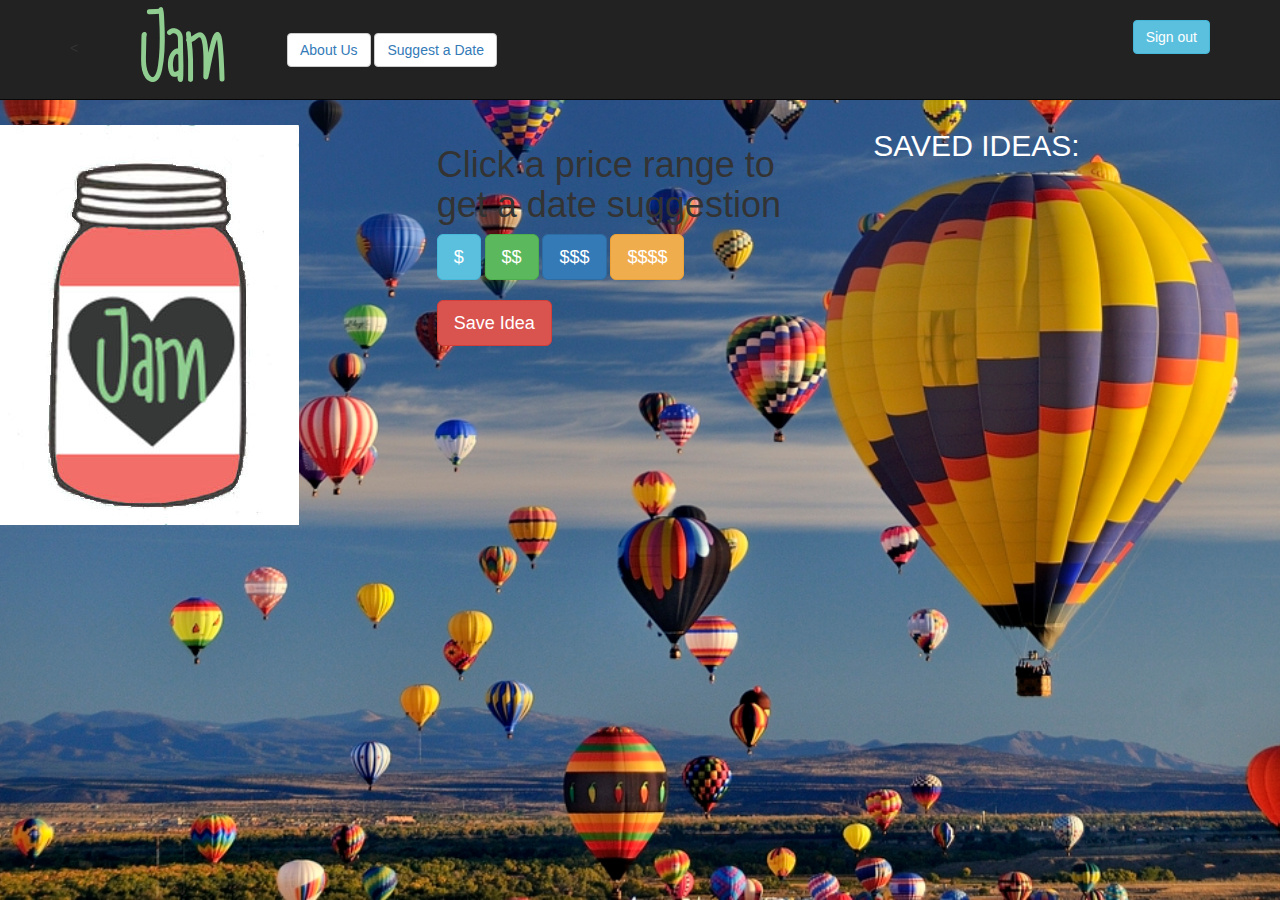
==== index.html @ 69cae4d4 "backgroundew toherthdsjghs" ====
<!DOCTYPE html>
<html lang="en">
<head> 
    <meta charset="utf-8">
    <meta http-equiv="X-UA-Compatible" content="IE=edge">
    <meta name="viewport" content="width=device-width, initial-scale=1">
    <meta name="description" content="">
    <meta name="author" content="">
    <meta name="google-signin-scope" content="profile email">
    <meta name="google-signin-client_id" content="827443004170-3kdkoqa3dm3qbdn2gkjbagcf77bv9r4o.apps.googleusercontent.com">
    <script src="https://apis.google.com/js/platform.js" async defer></script>
        <title>Jam - Date Ideas</title>
        <link href="css/bootstrap.min.css" rel="stylesheet">
        <link href="css/full.css" rel="stylesheet">
    </head>
    
    <body class = "full">
        <!-- Navigation -->
        <nav class="navbar navbar-inverse navbar-fixed-top" role="navigation">
            <div class="container">
                <!-- Brand and toggle get grouped for better mobile display -->
                <div class="navbar-header">
                    <button type="button" class="navbar-toggle" data-toggle="collapse" data-target="#bs-example-navbar-collapse-1">
                        <span class="sr-only">Toggle navigation</span>
                        <span class="icon-bar"></span>
                        <span class="icon-bar"></span>
                        <span class="icon-bar"></span>
                    </button>
                    <<a href="index.html"> <img src="images/jam-logo.png" id = "logo"></img> </a>
                    <button type="button" class="btn btn-default btn-md"><a href="pages/aboutUs.html">About Us</a></button>
                    <button type="button" class="btn btn-default btn-md"><a href="pages/suggestion.html">Suggest a Date</a></button>
                </div>
                <!-- Login / Signout Button --> 
                <div style="float:right">
                    <div class="g-signin2" data-onsuccess="onSignIn" data-theme="dark" style="padding:10px 0px 10px 0px"></div>
                    <div><button type="button" class="btn btn-default btn-md btn-info" onclick="signOut();">Sign out</button></div>
                </div>
            </div>
        </nav>
        
        <div class="container-fluid" id = "push">
            <div class="row">
                <div class="col-md-4">
                    <a href="https://www.gotinder.com/"target="_blank"><img src="images/jam-logo-2.jpg"></a> 
                </div>
                        
                <div class="col-md-4">
                      <h1 id = "changeText">Click a price range to <br> get a date suggestion</h1>
                      <button type="button" class="btn btn-default btn-lg btn-info" onclick="resetButtonCheap()">$</button>
                      <button type="button" class="btn btn-default btn-lg btn-success" onclick="resetButtonModerate()">$$</button>
                      <button type="button" class="btn btn-default btn-lg btn-primary" onclick="resetButtonPricey()">$$$</button>
                      <button type="button" class="btn btn-default btn-lg btn-warning" onclick="resetButtonExpensive()">$$$$</button>
                      <br><br>
                      <button type="button" class="btn btn-default btn-lg btn-danger" onclick="saveIdea();">Save Idea</button>
                </div>       
                <div class="col-md-4" id = "listTitle" class = "list">
                    <p id = "title">SAVED IDEAS:</p>
                        <ul id = "myList" class = "list">
                        </ul>
                </div>
            </div>
        </div>
    <script src="js/jquery.js"></script>
    <script src="js/bootstrap.min.js"></script>
    <script src="js/Tabletop.js"></script>
    <script src="js/jam.js"></script>
    <script src="//use.edgefonts.net/antic.js"></script>  

    </body>
</html>
---- css/full.css ----
/*!
 * Start Bootstrap - Full HTML Template (http://startbootstrap.com)
 * Code licensed under the Apache License v2.0.
 * For details, see http://www.apache.org/licenses/LICENSE-2.0.
 */

body {
    margin-top: 50px; /* Required margin for .navbar-fixed-top. Remove if using .navbar-static-top. Change if height of navigation changes. */
}

/* Header Image Background - Change the URL below to your image path (example: ../images/background.jpg) */

.full {
    background: url('../images/air-balloon.jpg') no-repeat center center fixed;
    -webkit-background-size: cover;
    -moz-background-size: cover;
    background-size: cover;
    -o-background-size: cover;
}

#push {
    padding:75px 0px 0px 0px;
}

#myList {
    width:400px;
    height:400px;
    overflow-y:scroll;
}

#listTitle {
	font-size: 25px;
}

#title {
	border-width: 7px;
	font-size: 30px;
	font-family: "Lucida Sans Unicode", "Lucida Grande", sans-serif;
    color: #ffffff;
}

li {
	border-width: 10px;
	padding-width: 10px;
	font-family: "Lucida Sans Unicode", "Lucida Grande", sans-serif;
    color: #ffffff;
}

#logo {
    background-color: none! important;
}
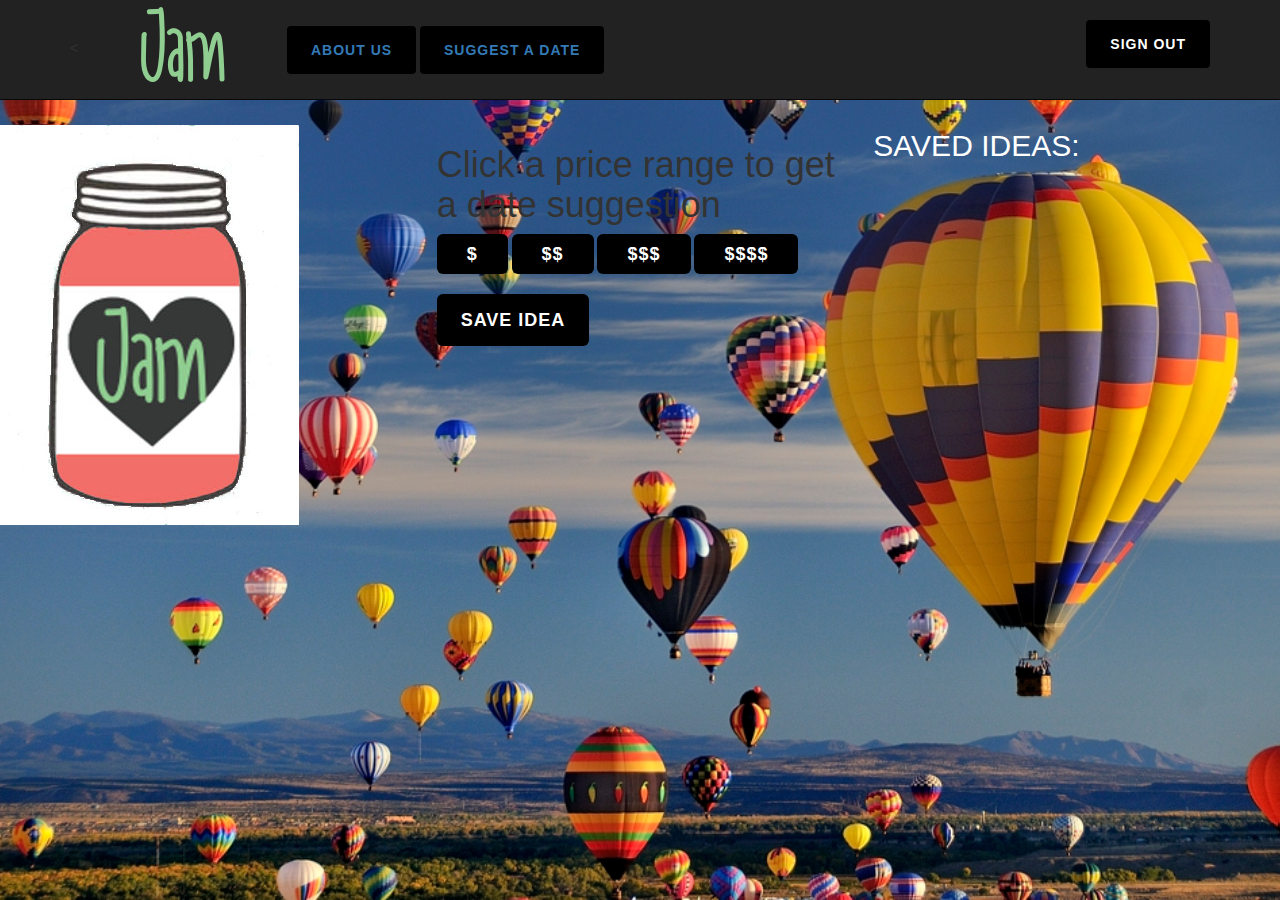
==== commit 9e2b73c0: "Merge remote-tracking branch 'origin/master'" ====
--- a/index.html
+++ b/index.html
@@ -45,11 +45,11 @@
                 </div>
                         
                 <div class="col-md-4">
-                      <h1 id = "changeText">Click a price range to <br> get a date suggestion</h1>
-                      <button type="button" class="btn btn-default btn-lg btn-info" onclick="resetButtonCheap()">$</button>
-                      <button type="button" class="btn btn-default btn-lg btn-success" onclick="resetButtonModerate()">$$</button>
-                      <button type="button" class="btn btn-default btn-lg btn-primary" onclick="resetButtonPricey()">$$$</button>
-                      <button type="button" class="btn btn-default btn-lg btn-warning" onclick="resetButtonExpensive()">$$$$</button>
+                      <h1 id = "changeText">Click a price range to get a date suggestion</h1>
+                      <button type="button" class="btn btn-default btn-lg btn-info sickStyle" onclick="resetButtonCheap()">$</button>
+                      <button type="button" class="btn btn-default btn-lg btn-success sickStyle" onclick="resetButtonModerate()">$$</button>
+                      <button type="button" class="btn btn-default btn-lg btn-primary sickStyle" onclick="resetButtonPricey()">$$$</button>
+                      <button type="button" class="btn btn-default btn-lg btn-warning sickStyle" onclick="resetButtonExpensive()">$$$$</button>
                       <br><br>
                       <button type="button" class="btn btn-default btn-lg btn-danger" onclick="saveIdea();">Save Idea</button>
                 </div>       
--- a/css/full.css
+++ b/css/full.css
@@ -43,9 +43,39 @@
 	border-width: 10px;
 	padding-width: 10px;
 	font-family: "Lucida Sans Unicode", "Lucida Grande", sans-serif;
+<<<<<<< HEAD
     color: #ffffff;
 }
 
 #logo {
     background-color: none! important;
-}+}
+=======
+	color: #000000;
+}
+
+#changeText {
+	font-family: "Lucida Sans Unicode", "Lucida Grande", sans-serif;
+	font-size: 20px;
+	color: #ffffff;
+}
+
+#title {
+	color: #ffffff;
+}
+
+.btn{
+	padding: 14px 24px;
+    border: 0 none;
+    font-weight: 700;
+    letter-spacing: 1px;
+    text-transform: uppercase;
+    background-color: #000000;
+    font-family: "Lucida Sans Unicode", "Lucida Grande", sans-serif;
+}
+
+.sickStyle {
+	padding: 8px 30px;
+}
+
+>>>>>>> origin/master
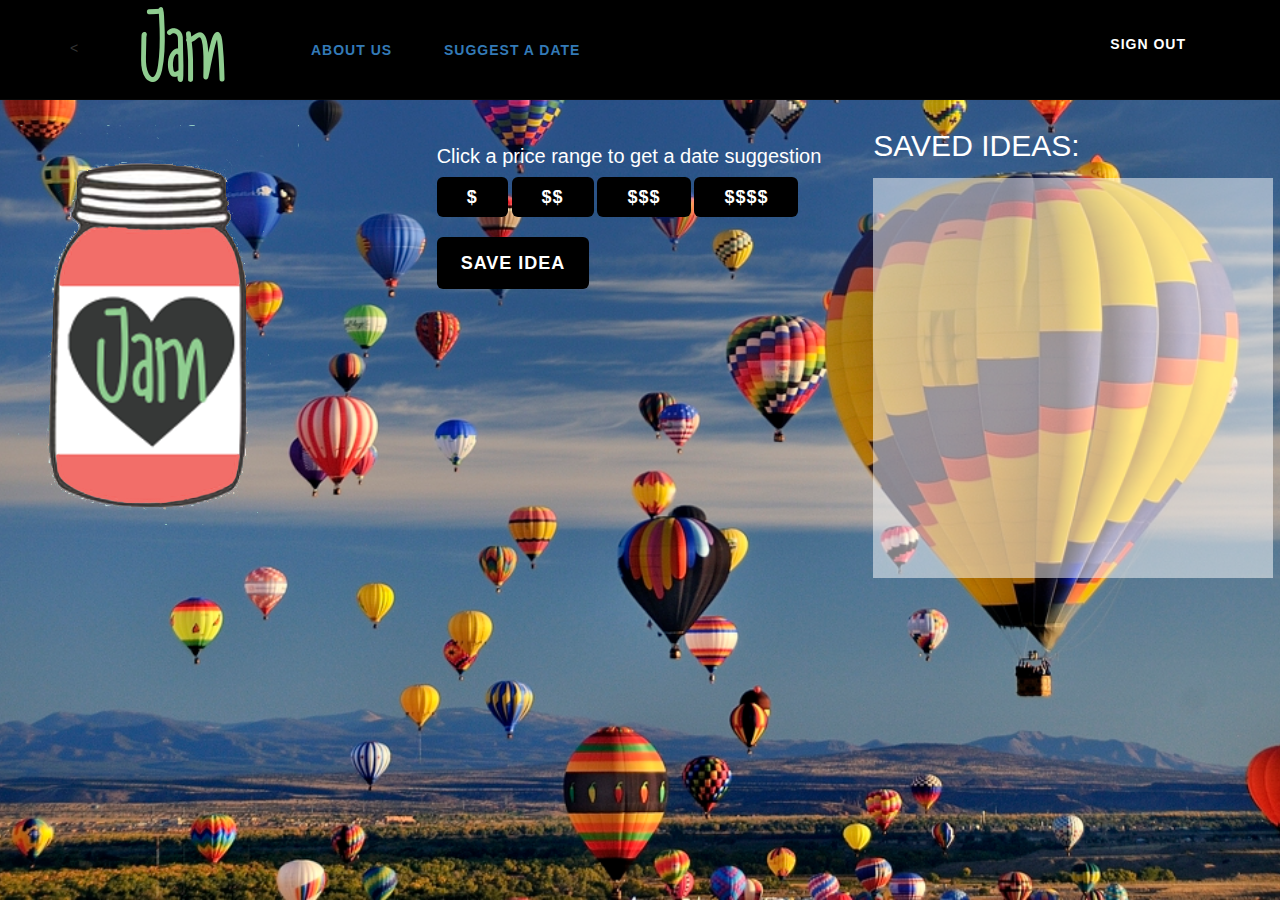
==== commit 6e810546: "fixed jar" ====
--- a/index.html
+++ b/index.html
@@ -26,9 +26,9 @@
                         <span class="icon-bar"></span>
                         <span class="icon-bar"></span>
                     </button>
-                    <<a href="index.html"> <img src="images/jam-logo.png" id = "logo"></img> </a>
-                    <button type="button" class="btn btn-default btn-md"><a href="pages/aboutUs.html">About Us</a></button>
-                    <button type="button" class="btn btn-default btn-md"><a href="pages/suggestion.html">Suggest a Date</a></button>
+                    <<a href="index.html"> <img src="images/jam-logo.png"></img> </a>
+                    <button id = "about" type="button" class="btn btn-default btn-md"><a href="pages/aboutUs.html">About Us</a></button>
+                    <button id= "suggest" type="button" class="btn btn-default btn-md"><a href="pages/suggestion.html">Suggest a Date</a></button>
                 </div>
                 <!-- Login / Signout Button --> 
                 <div style="float:right">
@@ -41,7 +41,7 @@
         <div class="container-fluid" id = "push">
             <div class="row">
                 <div class="col-md-4">
-                    <a href="https://www.gotinder.com/"target="_blank"><img src="images/jam-logo-2.jpg"></a> 
+                    <a href="https://www.gotinder.com/"target="_blank"><img src="images/jam-logo-1.png"></a> 
                 </div>
                         
                 <div class="col-md-4">
--- a/css/full.css
+++ b/css/full.css
@@ -36,22 +36,17 @@
 	border-width: 7px;
 	font-size: 30px;
 	font-family: "Lucida Sans Unicode", "Lucida Grande", sans-serif;
-    color: #ffffff;
+}
+
+.list {
+	background-color: rgba(255,255,255,0.5);;
 }
 
 li {
 	border-width: 10px;
 	padding-width: 10px;
 	font-family: "Lucida Sans Unicode", "Lucida Grande", sans-serif;
-<<<<<<< HEAD
     color: #ffffff;
-}
-
-#logo {
-    background-color: none! important;
-}
-=======
-	color: #000000;
 }
 
 #changeText {
@@ -65,6 +60,7 @@
 }
 
 .btn{
+	color: #ffffff;
 	padding: 14px 24px;
     border: 0 none;
     font-weight: 700;
@@ -78,4 +74,10 @@
 	padding: 8px 30px;
 }
 
->>>>>>> origin/master
+.navbar {
+	background-color: #000000
+}
+
+/*#about {
+	color: #ffffff;
+}*/
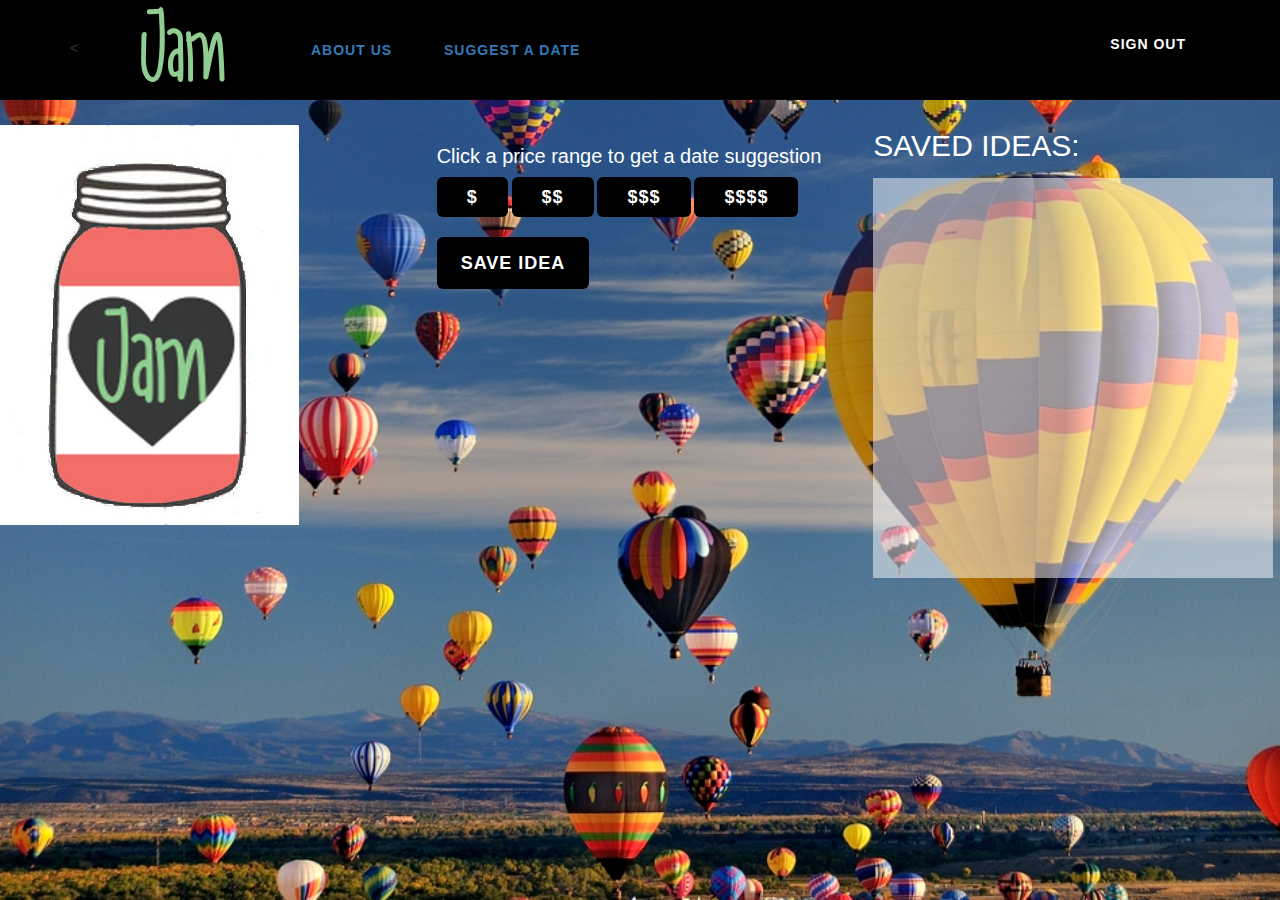
==== commit 17fe864f: "kj" ====
--- a/index.html
+++ b/index.html
@@ -41,7 +41,7 @@
         <div class="container-fluid" id = "push">
             <div class="row">
                 <div class="col-md-4">
-                    <a href="https://www.gotinder.com/"target="_blank"><img src="images/jam-logo-1.png"></a> 
+                    <a href="https://www.gotinder.com/"target="_blank"><img src="images/jam-logo-2.jpg" id = "logo"></a> 
                 </div>
                         
                 <div class="col-md-4">
--- a/css/full.css
+++ b/css/full.css
@@ -78,6 +78,10 @@
 	background-color: #000000
 }
 
+#logo {
+	background-color: none! important;
+}
+
 /*#about {
 	color: #ffffff;
 }*/
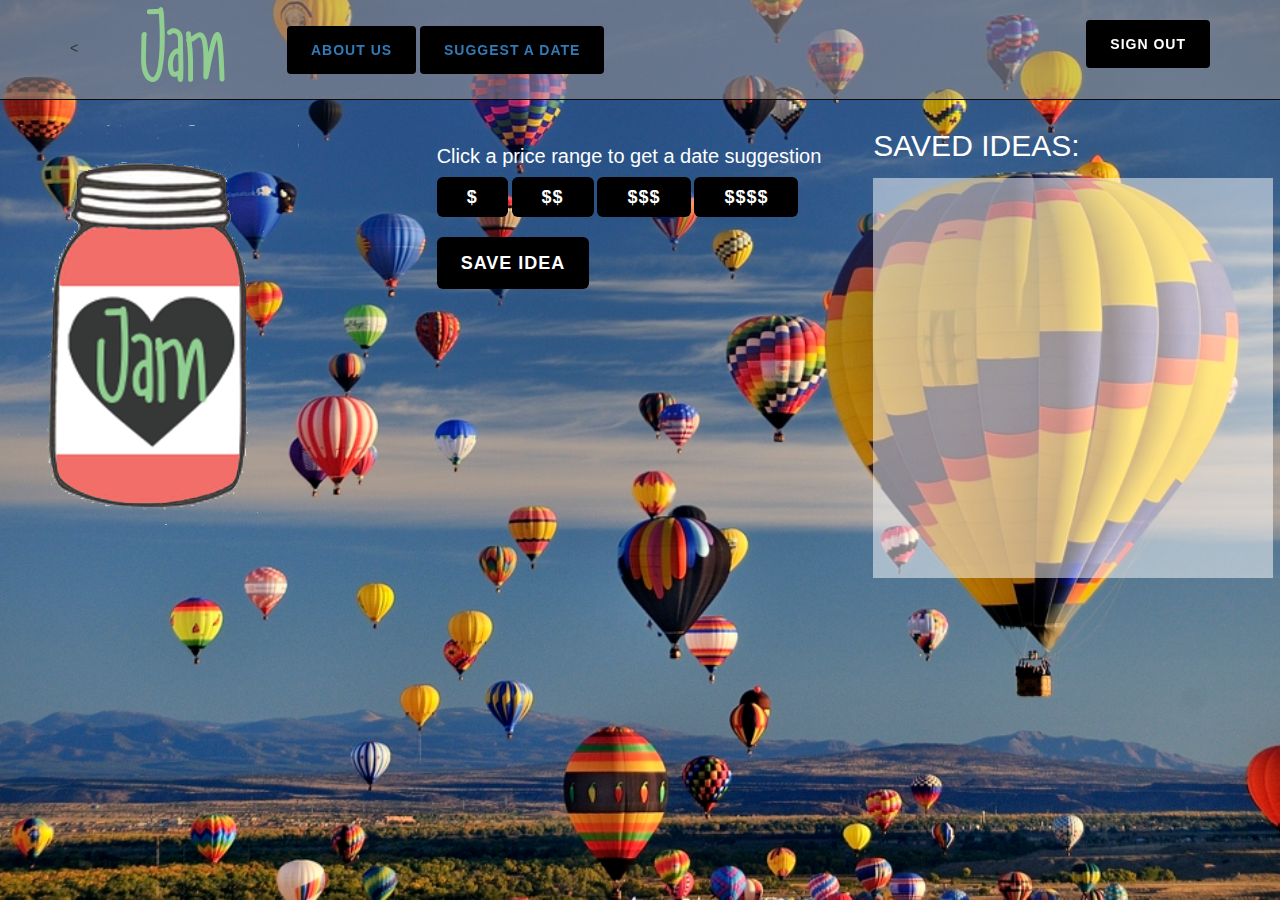
==== commit 69088fe0: "fix commit error" ====
--- a/index.html
+++ b/index.html
@@ -33,7 +33,7 @@
                 <!-- Login / Signout Button --> 
                 <div style="float:right">
                     <div class="g-signin2" data-onsuccess="onSignIn" data-theme="dark" style="padding:10px 0px 10px 0px"></div>
-                    <div><button type="button" class="btn btn-default btn-md btn-info" onclick="signOut();">Sign out</button></div>
+                    <div><button id="signOut" type="button" class="btn btn-default btn-md btn-info" onclick="signOut();">Sign out</button></div>
                 </div>
             </div>
         </nav>
@@ -41,7 +41,8 @@
         <div class="container-fluid" id = "push">
             <div class="row">
                 <div class="col-md-4">
-                    <a href="https://www.gotinder.com/"target="_blank"><img src="images/jam-logo-2.jpg" id = "logo"></a> 
+
+                    <a href="https://www.gotinder.com/"target="_blank"><img src="images/jam-logo-1.png"></a> 
                 </div>
                         
                 <div class="col-md-4">
--- a/css/full.css
+++ b/css/full.css
@@ -39,7 +39,7 @@
 }
 
 .list {
-	background-color: rgba(255,255,255,0.5);;
+	background-color: rgba(255,255,255,0.5);
 }
 
 li {
@@ -75,13 +75,10 @@
 }
 
 .navbar {
-	background-color: #000000
+	background-color: rgba(164,153,146,0.5);
 }
 
 #logo {
 	background-color: none! important;
 }
 
-/*#about {
-	color: #ffffff;
-}*/
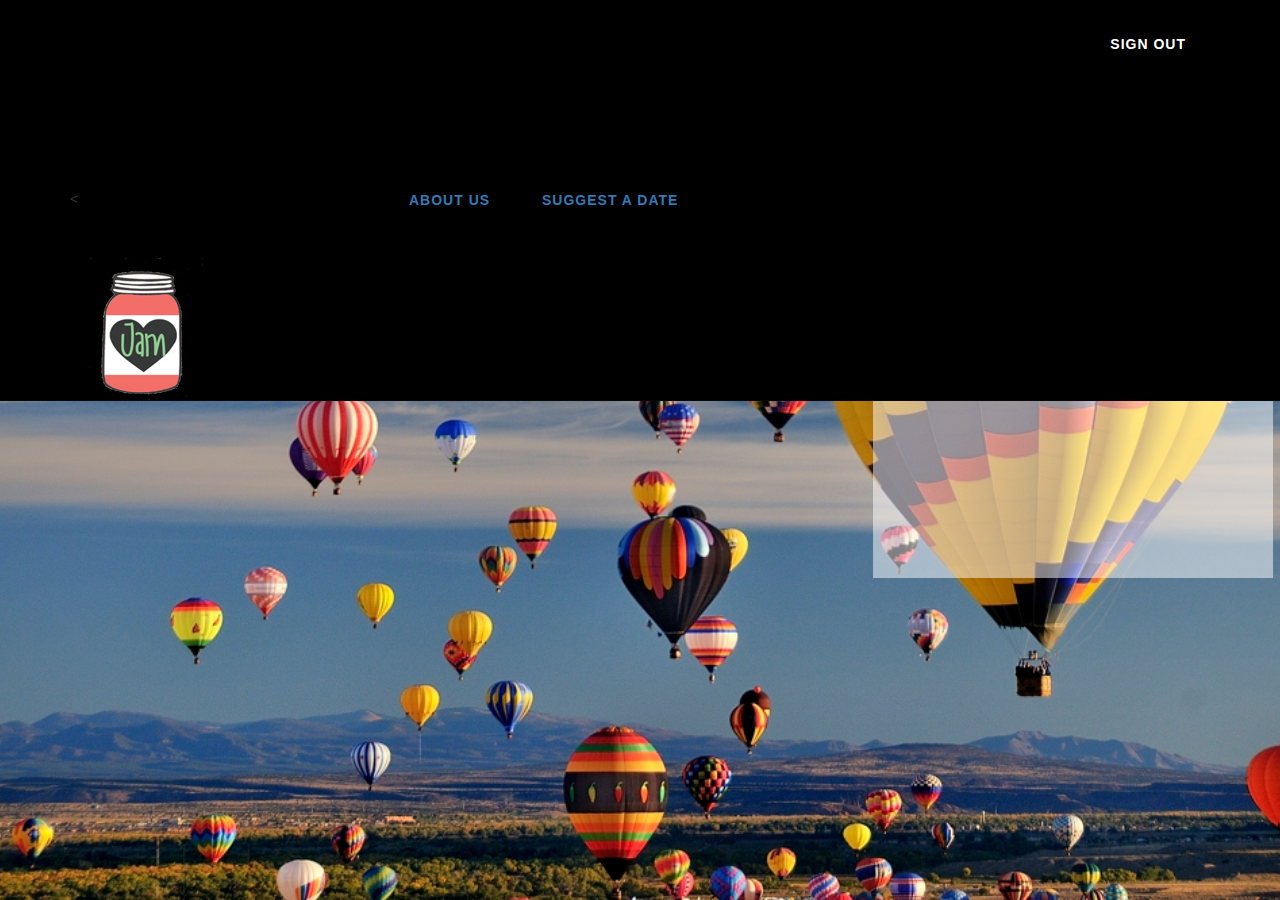
==== commit 61563c03: "ew" ====
--- a/index.html
+++ b/index.html
@@ -26,14 +26,14 @@
                         <span class="icon-bar"></span>
                         <span class="icon-bar"></span>
                     </button>
-                    <<a href="index.html"> <img src="images/jam-logo.png"></img> </a>
-                    <button id = "about" type="button" class="btn btn-default btn-md"><a href="pages/aboutUs.html">About Us</a></button>
-                    <button id= "suggest" type="button" class="btn btn-default btn-md"><a href="pages/suggestion.html">Suggest a Date</a></button>
+                    <<a href="index.html"> <img src="images/jam-logo-1.png" id = "logo"></img> </a>
+                    <button type="button" class="btn btn-default btn-md"><a href="pages/aboutUs.html">About Us</a></button>
+                    <button type="button" class="btn btn-default btn-md"><a href="pages/suggestion.html">Suggest a Date</a></button>
                 </div>
                 <!-- Login / Signout Button --> 
                 <div style="float:right">
                     <div class="g-signin2" data-onsuccess="onSignIn" data-theme="dark" style="padding:10px 0px 10px 0px"></div>
-                    <div><button id="signOut" type="button" class="btn btn-default btn-md btn-info" onclick="signOut();">Sign out</button></div>
+                    <div><button type="button" class="btn btn-default btn-md btn-info" onclick="signOut();">Sign out</button></div>
                 </div>
             </div>
         </nav>
@@ -41,8 +41,7 @@
         <div class="container-fluid" id = "push">
             <div class="row">
                 <div class="col-md-4">
-
-                    <a href="https://www.gotinder.com/"target="_blank"><img src="images/jam-logo-1.png"></a> 
+                   <!-- <a href="https://www.gotinder.com/"target="_blank"><img src="images/jam-logo-1.png"></a> -->
                 </div>
                         
                 <div class="col-md-4">
--- a/css/full.css
+++ b/css/full.css
@@ -39,7 +39,7 @@
 }
 
 .list {
-	background-color: rgba(255,255,255,0.5);
+	background-color: rgba(255,255,255,0.5);;
 }
 
 li {
@@ -75,10 +75,9 @@
 }
 
 .navbar {
-	background-color: rgba(164,153,146,0.5);
+	background-color: #000000 ;
 }
 
-#logo {
-	background-color: none! important;
-}
-
+/*#about {
+	color: #ffffff;
+}*/
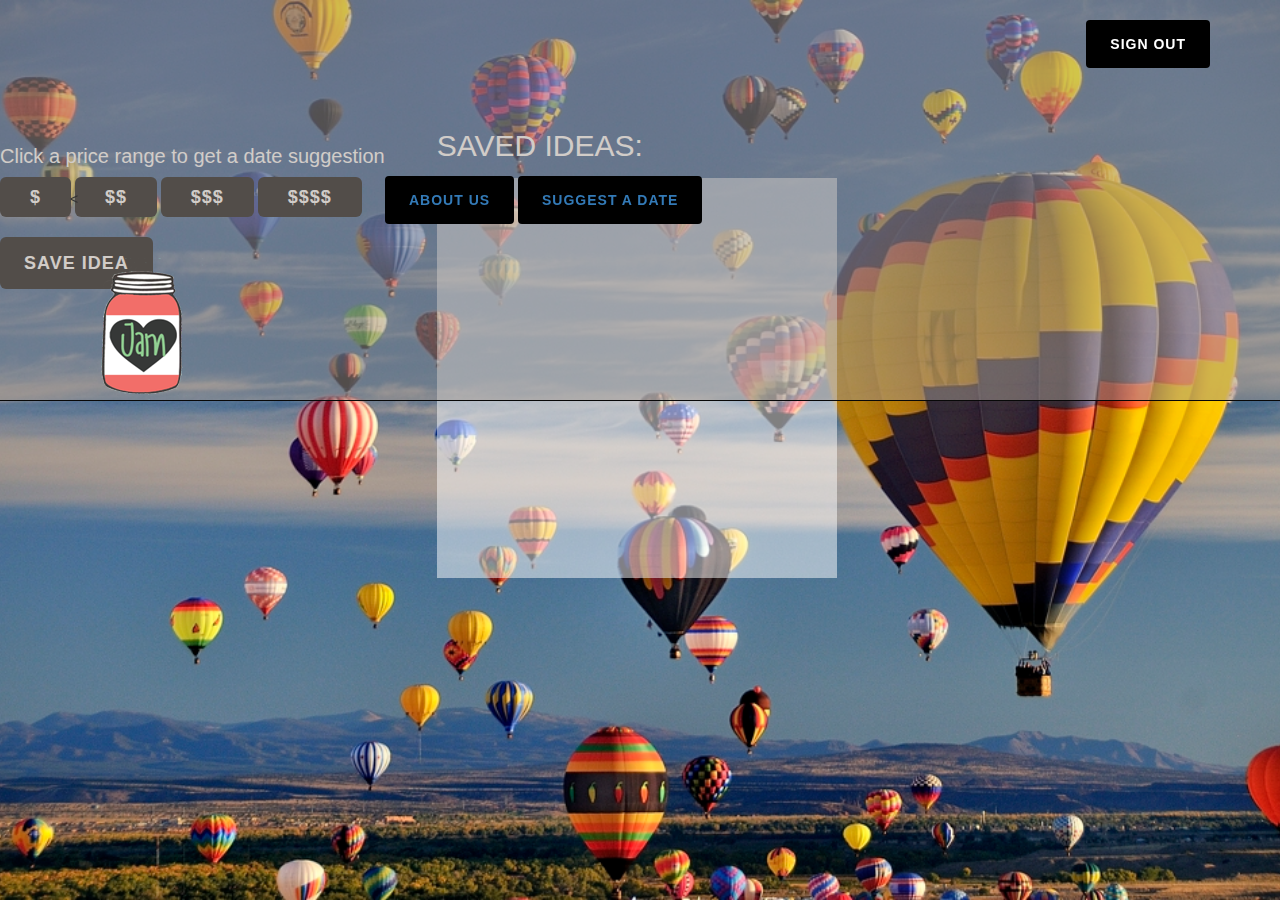
==== commit 466ac89c: "Merge remote-tracking branch 'origin/master'" ====
--- a/index.html
+++ b/index.html
@@ -33,17 +33,13 @@
                 <!-- Login / Signout Button --> 
                 <div style="float:right">
                     <div class="g-signin2" data-onsuccess="onSignIn" data-theme="dark" style="padding:10px 0px 10px 0px"></div>
-                    <div><button type="button" class="btn btn-default btn-md btn-info" onclick="signOut();">Sign out</button></div>
+                    <div><button id="signOut" type="button" class="btn btn-default btn-md btn-info" onclick="signOut();">Sign out</button></div>
                 </div>
             </div>
         </nav>
         
         <div class="container-fluid" id = "push">
             <div class="row">
-                <div class="col-md-4">
-                   <!-- <a href="https://www.gotinder.com/"target="_blank"><img src="images/jam-logo-1.png"></a> -->
-                </div>
-                        
                 <div class="col-md-4">
                       <h1 id = "changeText">Click a price range to get a date suggestion</h1>
                       <button type="button" class="btn btn-default btn-lg btn-info sickStyle" onclick="resetButtonCheap()">$</button>
--- a/css/full.css
+++ b/css/full.css
@@ -39,7 +39,7 @@
 }
 
 .list {
-	background-color: rgba(255,255,255,0.5);;
+	background-color: rgba(255,255,255,0.5);
 }
 
 li {
@@ -75,9 +75,10 @@
 }
 
 .navbar {
-	background-color: #000000 ;
+	background-color: rgba(164,153,146,0.5);
 }
 
-/*#about {
-	color: #ffffff;
-}*/
+#logo {
+	background-color: none! important;
+}
+
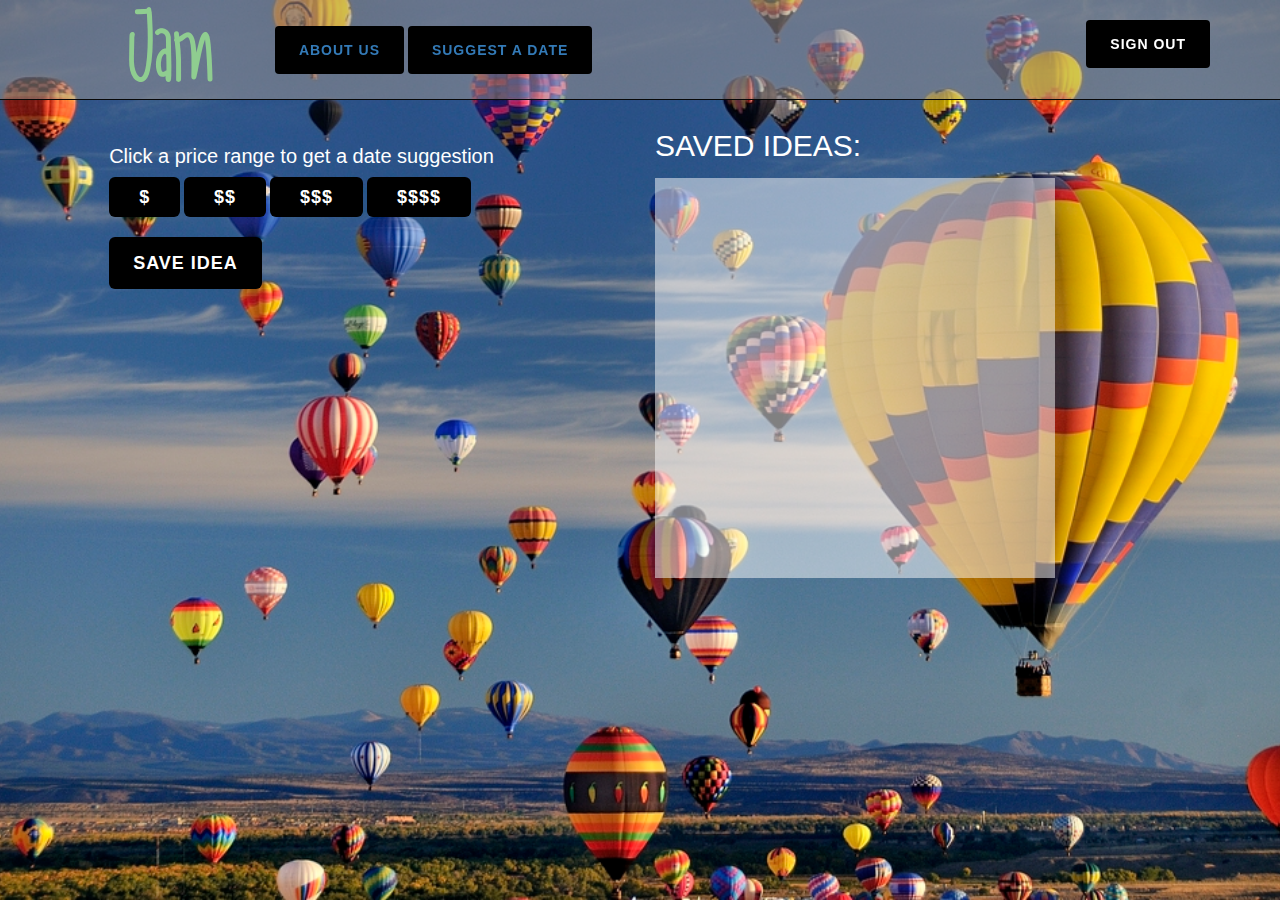
==== commit 7cb09aa2: "pic changes" ====
--- a/index.html
+++ b/index.html
@@ -26,7 +26,7 @@
                         <span class="icon-bar"></span>
                         <span class="icon-bar"></span>
                     </button>
-                    <<a href="index.html"> <img src="images/jam-logo-1.png" id = "logo"></img> </a>
+                    <a href="index.html"> <img src="images/jam-logo.png" id = "logo"></img> </a>
                     <button type="button" class="btn btn-default btn-md"><a href="pages/aboutUs.html">About Us</a></button>
                     <button type="button" class="btn btn-default btn-md"><a href="pages/suggestion.html">Suggest a Date</a></button>
                 </div>
@@ -40,7 +40,7 @@
         
         <div class="container-fluid" id = "push">
             <div class="row">
-                <div class="col-md-4">
+                <div class="col-md-5 col-md-offset-1">
                       <h1 id = "changeText">Click a price range to get a date suggestion</h1>
                       <button type="button" class="btn btn-default btn-lg btn-info sickStyle" onclick="resetButtonCheap()">$</button>
                       <button type="button" class="btn btn-default btn-lg btn-success sickStyle" onclick="resetButtonModerate()">$$</button>
@@ -49,7 +49,7 @@
                       <br><br>
                       <button type="button" class="btn btn-default btn-lg btn-danger" onclick="saveIdea();">Save Idea</button>
                 </div>       
-                <div class="col-md-4" id = "listTitle" class = "list">
+                <div class="col-md-6" id = "listTitle" class = "list">
                     <p id = "title">SAVED IDEAS:</p>
                         <ul id = "myList" class = "list">
                         </ul>
